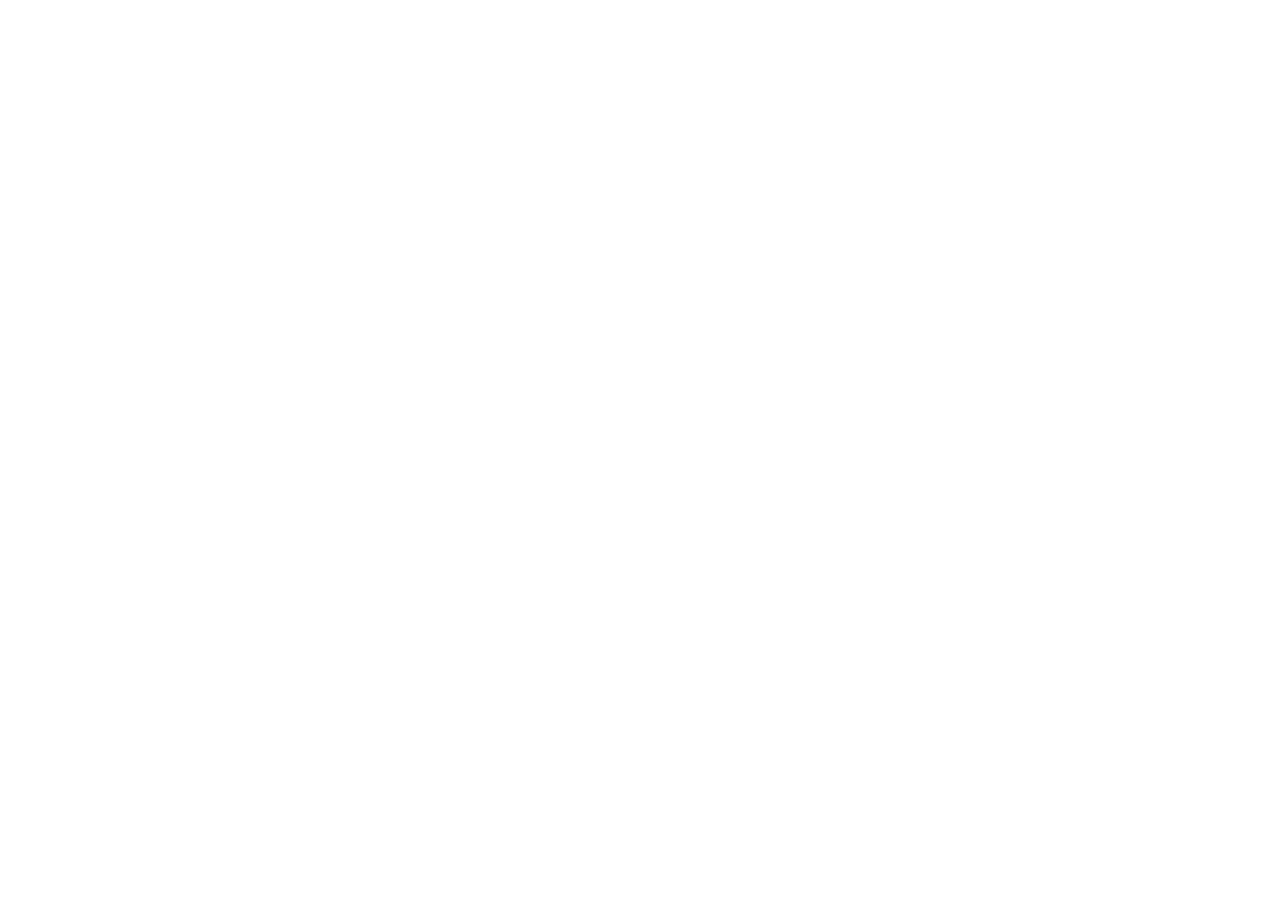
==== index.html @ f8903f25 "Update index.html" ====
<!DOCTYPE html>
<html>
   <head>
      <title>Tenerife Tribe</title>

      <meta name="description" content="Tenerife Tribe. 🏝️">
      <meta name="author" content="Eraldo Energy">
      <meta property="og:site_name" content="Tenerife Tribe"/>
      <meta property="og:locale" content="en_US"/>
      <meta property="og:title" content="Tenerife Tribe"/>
      <meta property="og:description" content="Teneife Tribe."/>
      <meta property="og:url" content="https://www.TenerifeTribe.com"/>
      <meta property="og:type" content="website">
      <meta property="og:image" content="https://www.TenerifeTribe.com/assets/TenerifeTribe.png"/>

      <!-- Twitter Meta Tags -->
      <meta name="twitter:card" content="Tenerife Tribe">
      <meta property="twitter:domain" content="TenerifeTribe.com">
      <meta property="twitter:url" content="https://TenerifeTribe.com">
      <meta name="twitter:title" content="Tenerife Tribe">
      <meta name="twitter:description" content="Teneife Tribe.">
      <meta name="twitter:image" content="https://www.TenerifeTribe.com/assets/TenerifeTribe.png">

      <link rel="preconnect" href="https://fonts.googleapis.com">
      <link rel="preconnect" href="https://fonts.gstatic.com" crossorigin>
      <link href="https://fonts.googleapis.com/css2?family=Comfortaa:wght@300..700&display=swap" rel="stylesheet">

      <style>
         body {
            text-align: center;
         }
         .logo {
            max-height: 400px;
            max-with: 400px;
         }
      </style>
      
<!--       <meta http-equiv="refresh" content="0; url=https://discord.com/invite/TPMG4HxYmc">  -->
   </head>
   <body>
      <h1>Welcome to the Tenerife Tribe!</h1>
      <img class="logo" src="assets/TenerifeTribe.png" alt="Logo" />
      <iframe src="https://discord.com/widget?id=795315951951544360&theme=dark" width="350" height="500" allowtransparency="true" frameborder="0" sandbox="allow-popups allow-popups-to-escape-sandbox allow-same-origin allow-scripts"></iframe>
      <script>
         const params = new URLSearchParams(document.location.search);
         const no_redirect = params.get("no_redirect");
         if (no_redirect) {
         } else {
            window.location.href = "https://discord.com/invite/TPMG4HxYmc"
         }
      </script>
   </body>
</html>
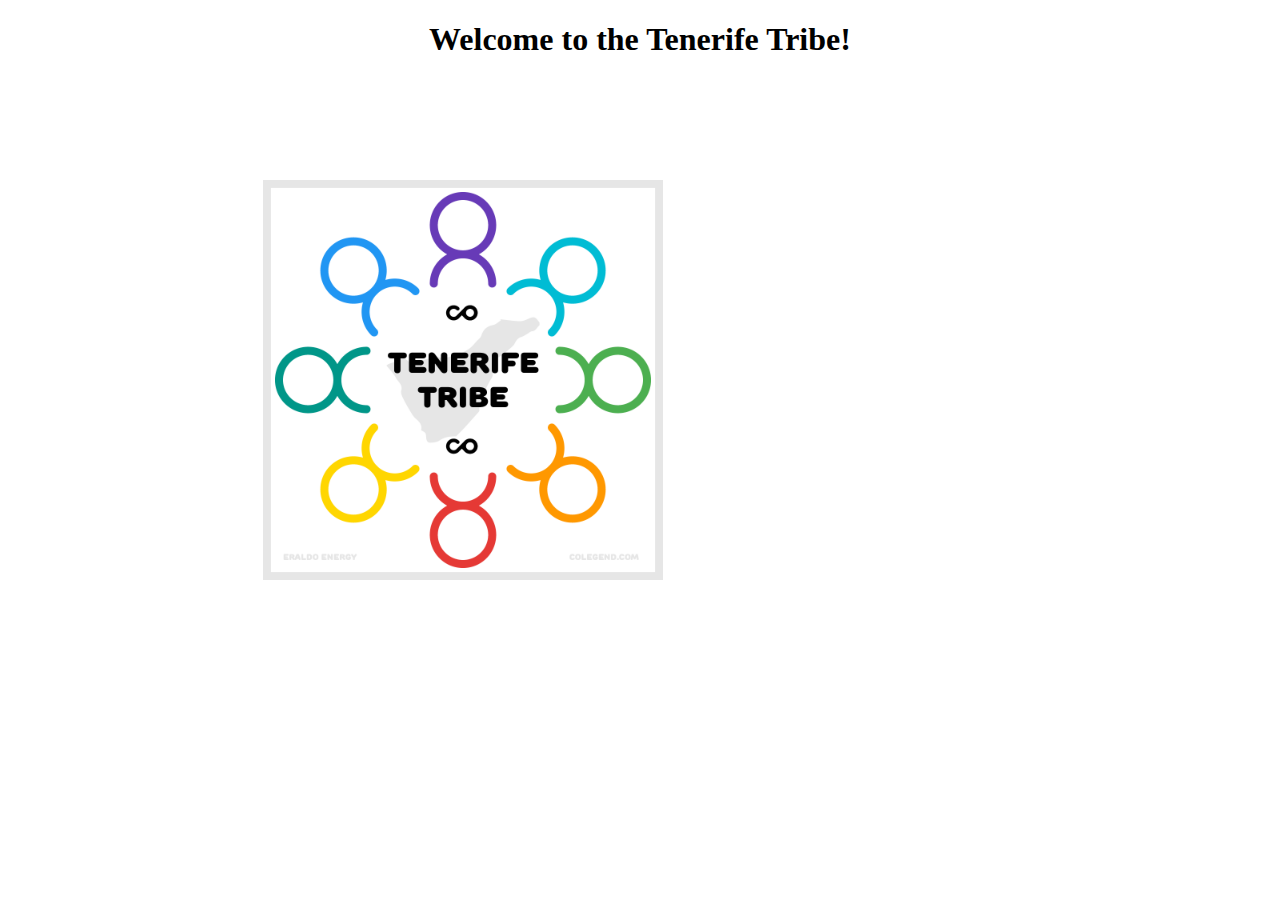
==== commit 73d87211: "feat: Invert redirect logic" ====
--- a/index.html
+++ b/index.html
@@ -43,9 +43,8 @@
       <iframe src="https://discord.com/widget?id=795315951951544360&theme=dark" width="350" height="500" allowtransparency="true" frameborder="0" sandbox="allow-popups allow-popups-to-escape-sandbox allow-same-origin allow-scripts"></iframe>
       <script>
          const params = new URLSearchParams(document.location.search);
-         const no_redirect = params.get("no_redirect");
-         if (no_redirect) {
-         } else {
+         const redirect = params.get("redirect");
+         if (redirect) {
             window.location.href = "https://discord.com/invite/TPMG4HxYmc"
          }
       </script>
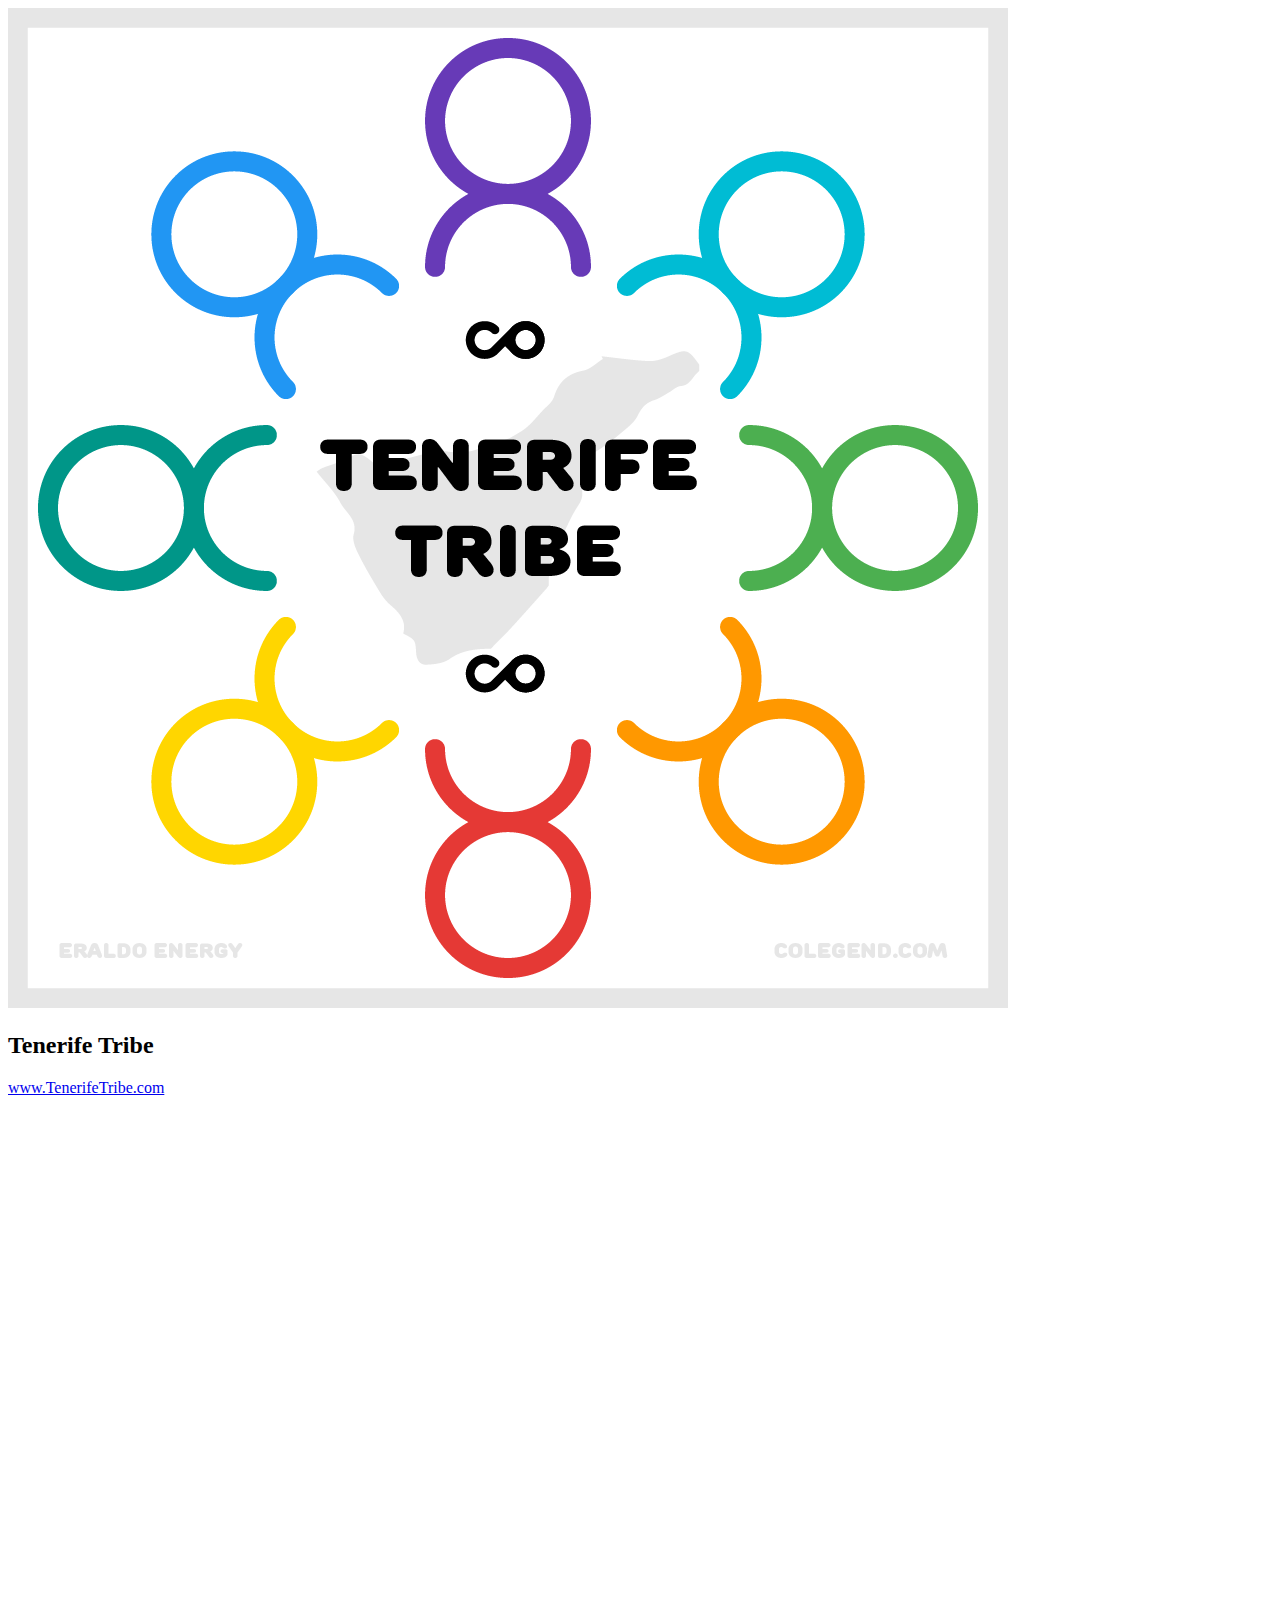
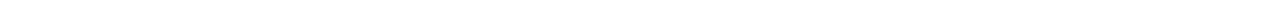
==== commit 7ab265f6: "feat: Change design and remove auto redirect" ====
--- a/index.html
+++ b/index.html
@@ -1,52 +1,44 @@
 <!DOCTYPE html>
-<html>
-   <head>
-      <title>Tenerife Tribe</title>
+<html lang="en">
+<head>
+    <meta charset="UTF-8">
+    <meta name="viewport" content="width=device-width, initial-scale=1.0">
+    <meta http-equiv="X-UA-Compatible" content="ie=edge">
+    <link rel="stylesheet" href="https://use.fontawesome.com/releases/v5.4.1/css/all.css" integrity="sha384-5sAR7xN1Nv6T6+dT2mhtzEpVJvfS3NScPQTrOxhwjIuvcA67KV2R5Jz6kr4abQsz" crossorigin="anonymous">
+    <link rel="stylesheet" href="style.css">
+    <title>Tenerife Tribe</title>
+</head>
+<body>
+    <div class="grid-2">
+        <div class="section-1">
+            <a href="http://discord.TenerifeTribe.com">
+                <img class="logo" src="assets/TenerifeTribe.png" alt="Logo" />
+            </a>
+            <div class="contact-card">
+                <h2>Tenerife Tribe</h2>
+                <p><a href="https://www.TenerifeTribe.com">www.TenerifeTribe.com</a></p>
+                <a href="http://discord.TenerifeTribe.com"><i class="fab fa-discord fa-2x"></i></a>
+                <a href="http://whatsapp.tenerifetribe.com"><i class="fab fa-whatsapp fa-2x"></i></a>
+            </div>
+        </div>
+        <div class="section-2">
+          <iframe src="https://discord.com/widget?id=795315951951544360&theme=dark" width="350" height="500" allowtransparency="true" frameborder="0" sandbox="allow-popups allow-popups-to-escape-sandbox allow-same-origin allow-scripts"></iframe>
+<!--            <h2>About</h2>-->
+<!--            <p>Lorem ipsum dolor sit amet consectetur adipisicing elit. Perferendis quas sint et nihil iusto eius nostrum sit error, repellat optio quisquam! Magnam dolore iusto cumque. Nostrum error iste neque maiores.</p>-->
+<!--            <h2>Experience</h2>-->
+<!--            <p>Lorem ipsum dolor sit amet consectetur adipisicing elit. Reiciendis in maiores autem quidem.</p>-->
 
-      <meta name="description" content="Tenerife Tribe. 🏝️">
-      <meta name="author" content="Eraldo Energy">
-      <meta property="og:site_name" content="Tenerife Tribe"/>
-      <meta property="og:locale" content="en_US"/>
-      <meta property="og:title" content="Tenerife Tribe"/>
-      <meta property="og:description" content="Teneife Tribe."/>
-      <meta property="og:url" content="https://www.TenerifeTribe.com"/>
-      <meta property="og:type" content="website">
-      <meta property="og:image" content="https://www.TenerifeTribe.com/assets/TenerifeTribe.png"/>
-
-      <!-- Twitter Meta Tags -->
-      <meta name="twitter:card" content="Tenerife Tribe">
-      <meta property="twitter:domain" content="TenerifeTribe.com">
-      <meta property="twitter:url" content="https://TenerifeTribe.com">
-      <meta name="twitter:title" content="Tenerife Tribe">
-      <meta name="twitter:description" content="Teneife Tribe.">
-      <meta name="twitter:image" content="https://www.TenerifeTribe.com/assets/TenerifeTribe.png">
-
-      <link rel="preconnect" href="https://fonts.googleapis.com">
-      <link rel="preconnect" href="https://fonts.gstatic.com" crossorigin>
-      <link href="https://fonts.googleapis.com/css2?family=Comfortaa:wght@300..700&display=swap" rel="stylesheet">
-
-      <style>
-         body {
-            text-align: center;
-         }
-         .logo {
-            max-height: 400px;
-            max-with: 400px;
-         }
-      </style>
-      
-<!--       <meta http-equiv="refresh" content="0; url=https://discord.com/invite/TPMG4HxYmc">  -->
-   </head>
-   <body>
-      <h1>Welcome to the Tenerife Tribe!</h1>
-      <img class="logo" src="assets/TenerifeTribe.png" alt="Logo" />
-      <iframe src="https://discord.com/widget?id=795315951951544360&theme=dark" width="350" height="500" allowtransparency="true" frameborder="0" sandbox="allow-popups allow-popups-to-escape-sandbox allow-same-origin allow-scripts"></iframe>
-      <script>
-         const params = new URLSearchParams(document.location.search);
-         const redirect = params.get("redirect");
-         if (redirect) {
-            window.location.href = "https://discord.com/invite/TPMG4HxYmc"
-         }
-      </script>
-   </body>
-</html>
+<!--            <h2>Skills</h2>-->
+<!--            <p>Lorem ipsum dolor sit amet consectetur adipisicing elit. Reiciendis in maiores autem quidem obcaecati excepturi! Cupiditate eaque itaque magni voluptatibus neque nobis est dolor? Atque sunt minus ipsa asperiores. At.</p>-->
+<!--            <h2>Projects</h2>-->
+<!--            <a href="#">Project 1</a>-->
+<!--            <a href="#">Project 2</a>-->
+<!--            <a href="#">Project 3</a>-->
+<!--            <a href="#">Project 4</a>-->
+<!--            <a href="#">Project 5</a>-->
+<!--            <h2>Contact</h2>-->
+<!--            <p>myEmail@email.com</p>-->
+        </div>
+    </div>
+</body>
+</html>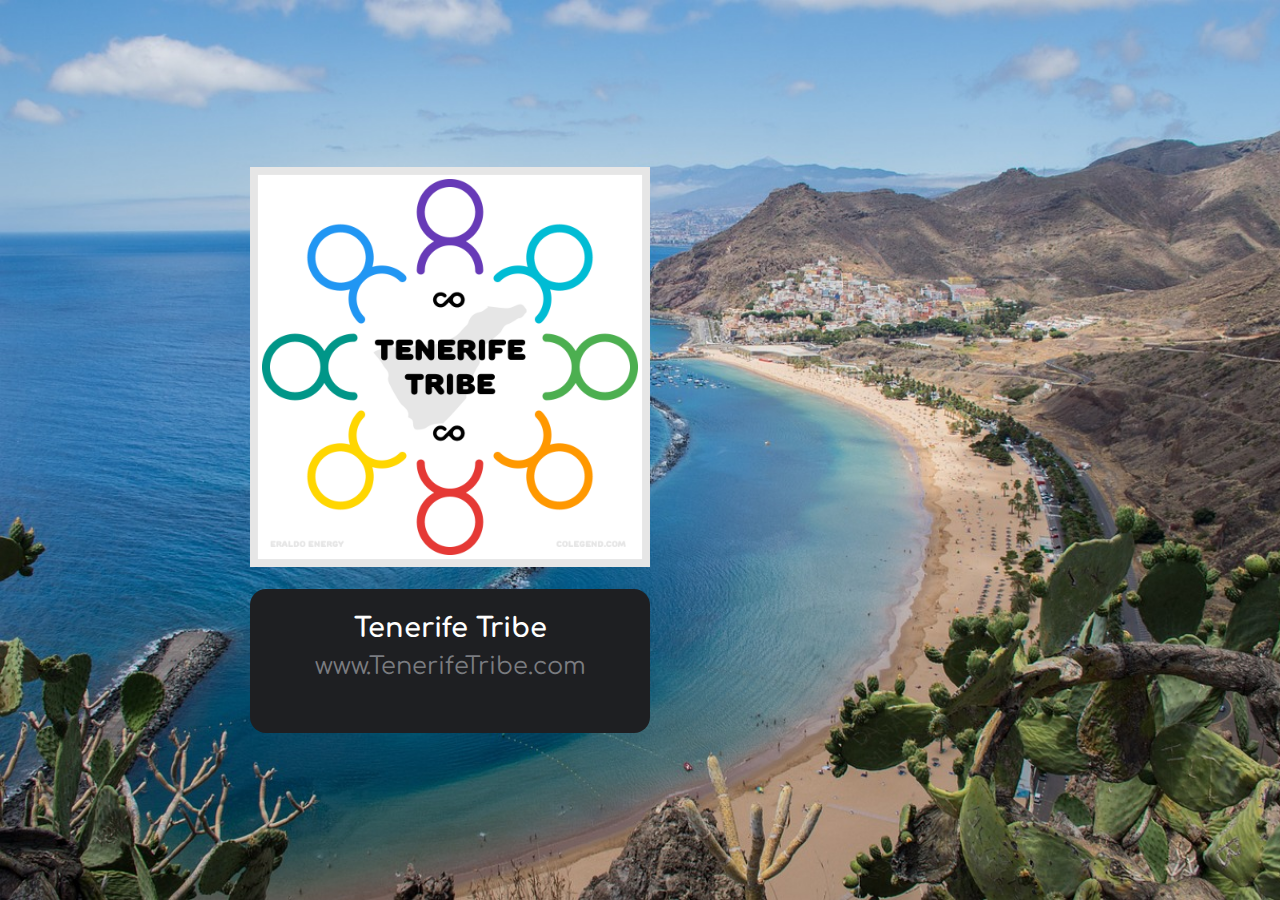
==== commit da0ac797: "feat: Update styles" ====
--- a/index.html
+++ b/index.html
@@ -1,44 +1,55 @@
 <!DOCTYPE html>
 <html lang="en">
 <head>
-    <meta charset="UTF-8">
-    <meta name="viewport" content="width=device-width, initial-scale=1.0">
-    <meta http-equiv="X-UA-Compatible" content="ie=edge">
-    <link rel="stylesheet" href="https://use.fontawesome.com/releases/v5.4.1/css/all.css" integrity="sha384-5sAR7xN1Nv6T6+dT2mhtzEpVJvfS3NScPQTrOxhwjIuvcA67KV2R5Jz6kr4abQsz" crossorigin="anonymous">
-    <link rel="stylesheet" href="style.css">
-    <title>Tenerife Tribe</title>
+  <meta charset="UTF-8">
+  <meta name="viewport" content="width=device-width, initial-scale=1.0">
+  <meta http-equiv="X-UA-Compatible" content="ie=edge">
+  <link rel="stylesheet" href="https://use.fontawesome.com/releases/v5.4.1/css/all.css"
+        integrity="sha384-5sAR7xN1Nv6T6+dT2mhtzEpVJvfS3NScPQTrOxhwjIuvcA67KV2R5Jz6kr4abQsz" crossorigin="anonymous">
+  <link rel="stylesheet" href="style.css">
+  <title>Tenerife Tribe</title>
+
+  <meta name="description" content="Tenerife Tribe. 🏝️">
+  <meta name="author" content="Eraldo Energy">
+  <meta property="og:site_name" content="Tenerife Tribe"/>
+  <meta property="og:locale" content="en_US"/>
+  <meta property="og:title" content="Tenerife Tribe"/>
+  <meta property="og:description" content="Teneife Tribe."/>
+  <meta property="og:url" content="https://www.TenerifeTribe.com"/>
+  <meta property="og:type" content="website">
+  <meta property="og:image" content="https://www.TenerifeTribe.com/assets/TenerifeTribe.png"/>
+
+  <!-- Twitter Meta Tags -->
+  <meta name="twitter:card" content="Tenerife Tribe">
+  <meta property="twitter:domain" content="TenerifeTribe.com">
+  <meta property="twitter:url" content="https://TenerifeTribe.com">
+  <meta name="twitter:title" content="Tenerife Tribe">
+  <meta name="twitter:description" content="Teneife Tribe.">
+  <meta name="twitter:image" content="https://www.TenerifeTribe.com/assets/TenerifeTribe.png">
+
+  <link rel="preconnect" href="https://fonts.googleapis.com">
+  <link rel="preconnect" href="https://fonts.gstatic.com" crossorigin>
+  <link href="https://fonts.googleapis.com/css2?family=Comfortaa:wght@300..700&display=swap" rel="stylesheet">
+
 </head>
 <body>
-    <div class="grid-2">
-        <div class="section-1">
-            <a href="http://discord.TenerifeTribe.com">
-                <img class="logo" src="assets/TenerifeTribe.png" alt="Logo" />
-            </a>
-            <div class="contact-card">
-                <h2>Tenerife Tribe</h2>
-                <p><a href="https://www.TenerifeTribe.com">www.TenerifeTribe.com</a></p>
-                <a href="http://discord.TenerifeTribe.com"><i class="fab fa-discord fa-2x"></i></a>
-                <a href="http://whatsapp.tenerifetribe.com"><i class="fab fa-whatsapp fa-2x"></i></a>
-            </div>
-        </div>
-        <div class="section-2">
-          <iframe src="https://discord.com/widget?id=795315951951544360&theme=dark" width="350" height="500" allowtransparency="true" frameborder="0" sandbox="allow-popups allow-popups-to-escape-sandbox allow-same-origin allow-scripts"></iframe>
-<!--            <h2>About</h2>-->
-<!--            <p>Lorem ipsum dolor sit amet consectetur adipisicing elit. Perferendis quas sint et nihil iusto eius nostrum sit error, repellat optio quisquam! Magnam dolore iusto cumque. Nostrum error iste neque maiores.</p>-->
-<!--            <h2>Experience</h2>-->
-<!--            <p>Lorem ipsum dolor sit amet consectetur adipisicing elit. Reiciendis in maiores autem quidem.</p>-->
-
-<!--            <h2>Skills</h2>-->
-<!--            <p>Lorem ipsum dolor sit amet consectetur adipisicing elit. Reiciendis in maiores autem quidem obcaecati excepturi! Cupiditate eaque itaque magni voluptatibus neque nobis est dolor? Atque sunt minus ipsa asperiores. At.</p>-->
-<!--            <h2>Projects</h2>-->
-<!--            <a href="#">Project 1</a>-->
-<!--            <a href="#">Project 2</a>-->
-<!--            <a href="#">Project 3</a>-->
-<!--            <a href="#">Project 4</a>-->
-<!--            <a href="#">Project 5</a>-->
-<!--            <h2>Contact</h2>-->
-<!--            <p>myEmail@email.com</p>-->
-        </div>
+<div class="grid-2">
+  <div class="section-1">
+    <a href="http://discord.TenerifeTribe.com">
+      <img class="logo" src="assets/TenerifeTribe.png" alt="Logo"/>
+    </a>
+    <div class="contact-card">
+      <h2>Tenerife Tribe</h2>
+      <p><a href="https://www.TenerifeTribe.com">www.TenerifeTribe.com</a></p>
+      <a href="http://discord.TenerifeTribe.com"><i class="fab fa-discord fa-2x"></i></a>
+      <a href="http://whatsapp.tenerifetribe.com"><i class="fab fa-whatsapp fa-2x"></i></a>
     </div>
+  </div>
+  <div class="section-2">
+    <iframe src="https://discord.com/widget?id=795315951951544360&theme=dark" width="350" height="500"
+            allowtransparency="true" frameborder="0"
+            sandbox="allow-popups allow-popups-to-escape-sandbox allow-same-origin allow-scripts"></iframe>
+  </div>
+</div>
 </body>
 </html>--- a/style.css
+++ b/style.css
@@ -0,0 +1,124 @@
+/* global */
+@import url('https://fonts.googleapis.com/css?family=Roboto');
+
+body {
+    background-image: url("assets/tenerife.jpg");
+    background-size: cover;
+}
+
+.logo {
+    max-height: 400px;
+}
+
+.contact-card {
+    background-color: rgb(30, 31, 34);
+    border-radius: 1em;
+    padding-bottom: 1em;
+    padding-top: 1px;
+    max-width: 400px;
+    margin: auto;
+    margin-top: 1em;
+}
+
+.grid-2{
+    display: grid;
+    grid-template-columns: repeat(2,1fr);
+    height: 100vh;
+    max-width: 800px;
+    margin: auto;
+    align-items: center;
+}
+
+body{
+    margin: 0;
+    padding: 0;
+    font-family: 'Comfortaa', 'Roboto', sans-serif;
+    background-color: #101214;
+    color: #7A7C80;
+}
+
+h2,.white{
+    color: #fff;
+}
+
+a{
+    color: #7A7C80;
+    text-decoration: none;
+}
+/* section 1 */
+.section-1{
+    text-align: center;
+}
+
+.section-1 p{
+    font-size: 1.1rem;
+    padding-bottom: 10px;
+    margin:0;
+}
+
+.section-1 h2{
+    font-size: 1.7rem;
+    margin-bottom: 10px;
+}
+
+.section-1 a{
+    font-size: 1.5rem;
+    padding: 10px;
+}
+/* section 2 */
+.section-2{
+    text-align: center;
+}
+
+.section-2 h2{
+    font-size: 1.7rem;
+    margin-bottom: 10px;
+}
+
+.section-2 p{
+    font-size: 1.1rem;
+    padding-bottom: 10px;
+    margin:0;
+}
+
+.section-2 a{
+    display: block;
+    padding: 5px;
+    font-size: 1.2rem;
+    padding-left: 0;
+    width: 100px;
+}
+/* animations / utilities */
+.section-2 a:hover{
+    font-size: 1.3rem;
+    color: #fff;
+    cursor: pointer;
+    transition: 0.2s;
+}
+
+.section-1 a:hover{
+    color: #fff;
+    cursor: pointer;
+    transition: 0.3s;
+}
+
+.white:hover{
+    position: relative;
+    padding-left: 10px;
+}
+
+/* media queres */
+@media(max-width:780px){
+    .grid-2{
+        grid-template-columns: 1fr;
+    }
+    .section-1{
+        padding:0;
+        padding-top: 4rem;
+    }
+    .section-2{
+        padding: 0;
+        padding-left: 1.5rem;
+        padding-top: 2rem;
+    }
+}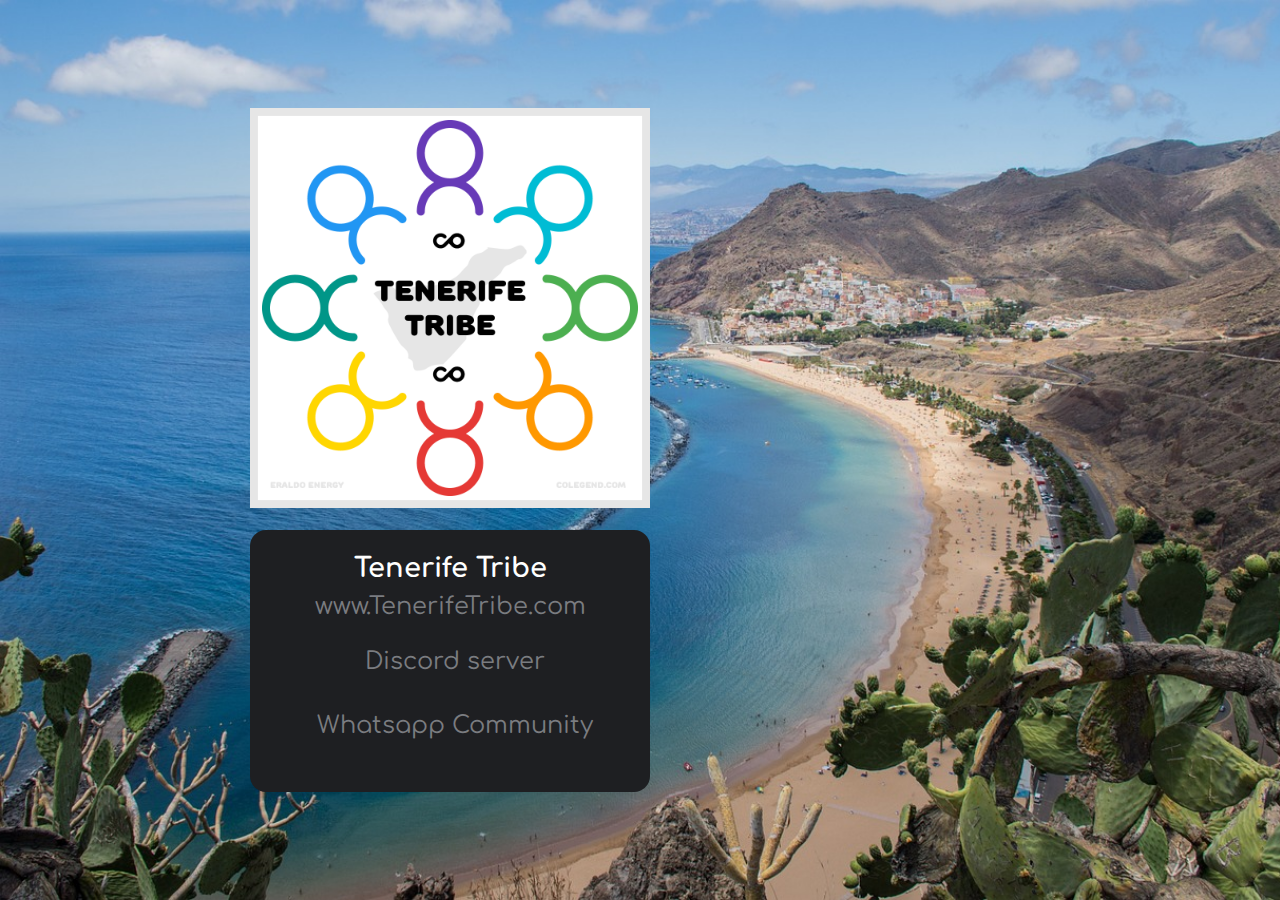
==== commit adcd5d9e: "feat: Add icon link labels" ====
--- a/index.html
+++ b/index.html
@@ -41,8 +41,19 @@
     <div class="contact-card">
       <h2>Tenerife Tribe</h2>
       <p><a href="https://www.TenerifeTribe.com">www.TenerifeTribe.com</a></p>
-      <a href="http://discord.TenerifeTribe.com"><i class="fab fa-discord fa-2x"></i></a>
-      <a href="http://whatsapp.tenerifetribe.com"><i class="fab fa-whatsapp fa-2x"></i></a>
+      <br>
+      <p>
+        <a href="http://discord.TenerifeTribe.com">
+          Discord server<br>
+          <i class="fab fa-discord fa-2x"></i>
+        </a>
+      </p>
+      <p>
+        <a href="http://whatsapp.tenerifetribe.com">
+          Whatsapp Community<br>
+          <i class="fab fa-whatsapp fa-2x"></i>
+        </a>
+      </p>
     </div>
   </div>
   <div class="section-2">
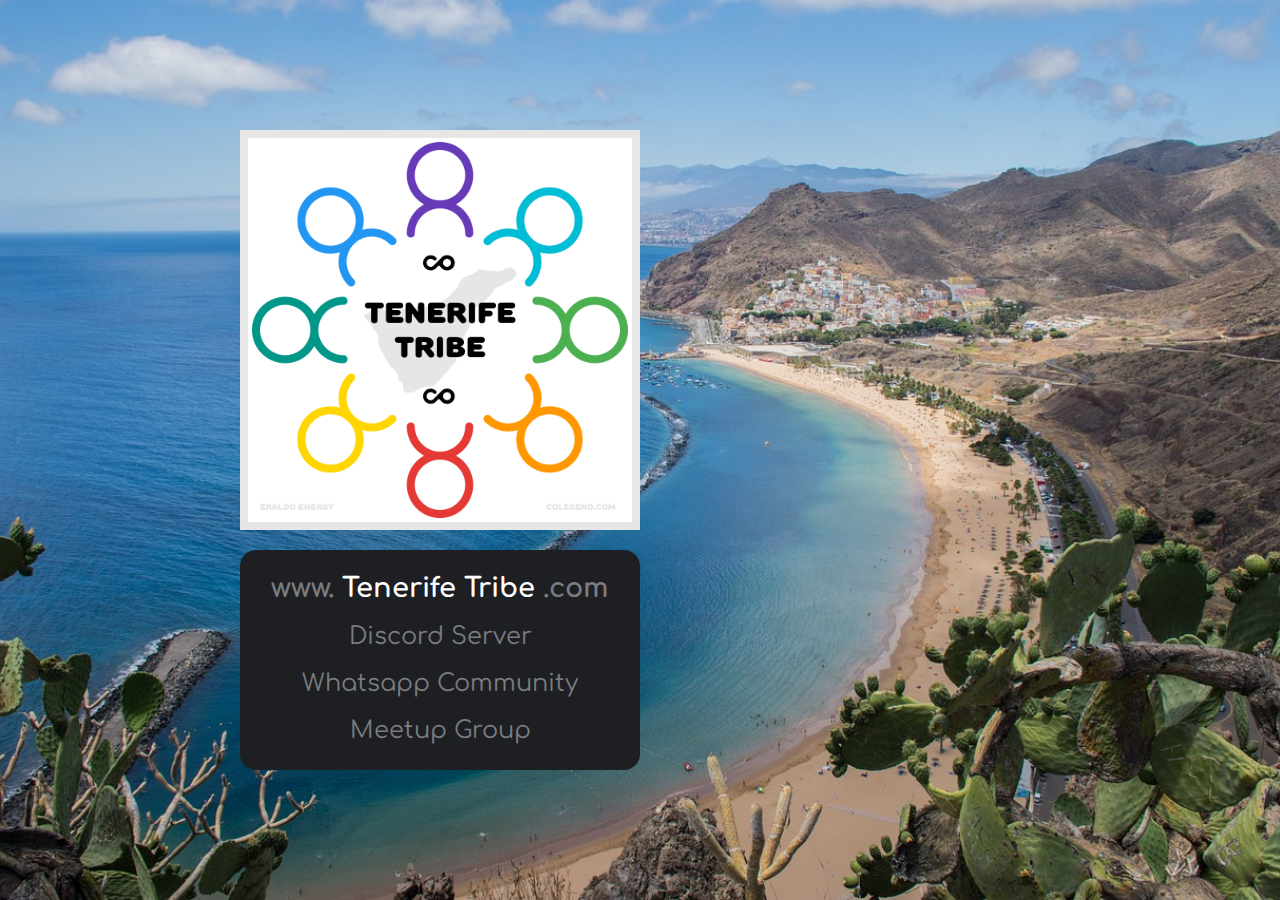
==== commit 16060bea: "feat: Add meetup link" ====
--- a/index.html
+++ b/index.html
@@ -39,21 +39,31 @@
       <img class="logo" src="assets/TenerifeTribe.png" alt="Logo"/>
     </a>
     <div class="contact-card">
-      <h2>Tenerife Tribe</h2>
-      <p><a href="https://www.TenerifeTribe.com">www.TenerifeTribe.com</a></p>
-      <br>
-      <p>
-        <a href="http://discord.TenerifeTribe.com">
-          Discord server<br>
+      <h2>
+        <a href="https://www.TenerifeTribe.com">
+        <span>www.</span>
+          <span class="white">Tenerife Tribe</span>
+        <span>.com</span>
+        </a>
+      </h2>
+      <a href="http://discord.TenerifeTribe.com" target="_blank">
+        <p>
+          Discord Server<br>
           <i class="fab fa-discord fa-2x"></i>
-        </a>
-      </p>
-      <p>
-        <a href="http://whatsapp.tenerifetribe.com">
+        </p>
+      </a>
+      <a href="http://whatsapp.tenerifetribe.com" target="_blank">
+        <p>
           Whatsapp Community<br>
           <i class="fab fa-whatsapp fa-2x"></i>
-        </a>
-      </p>
+        </p>
+      </a>
+      <a href="https://www.meetup.com/tenerife-tribe/" target="_blank">
+        <p>
+          Meetup Group<br>
+          <i class="fab fa-meetup fa-2x"></i>
+        </p>
+      </a>
     </div>
   </div>
   <div class="section-2">
--- a/style.css
+++ b/style.css
@@ -20,16 +20,16 @@
     margin-top: 1em;
 }
 
-.grid-2{
+.grid-2 {
     display: grid;
-    grid-template-columns: repeat(2,1fr);
+    grid-template-columns: repeat(2, 1fr);
     height: 100vh;
     max-width: 800px;
     margin: auto;
     align-items: center;
 }
 
-body{
+body {
     margin: 0;
     padding: 0;
     font-family: 'Comfortaa', 'Roboto', sans-serif;
@@ -37,86 +37,94 @@
     color: #7A7C80;
 }
 
-h2,.white{
+.white {
     color: #fff;
 }
+.grey {
+    color: #7A7C80;
+}
 
-a{
+a {
     color: #7A7C80;
     text-decoration: none;
 }
+
 /* section 1 */
-.section-1{
+.section-1 {
     text-align: center;
 }
 
-.section-1 p{
+.section-1 p {
     font-size: 1.1rem;
     padding-bottom: 10px;
-    margin:0;
+    margin: 0;
 }
 
-.section-1 h2{
+.section-1 h2 {
     font-size: 1.7rem;
     margin-bottom: 10px;
 }
 
-.section-1 a{
+.section-1 a p {
     font-size: 1.5rem;
     padding: 10px;
 }
+
 /* section 2 */
-.section-2{
+.section-2 {
     text-align: center;
 }
 
-.section-2 h2{
+.section-2 h2 {
     font-size: 1.7rem;
     margin-bottom: 10px;
 }
 
-.section-2 p{
+.section-2 p {
     font-size: 1.1rem;
     padding-bottom: 10px;
-    margin:0;
+    margin: 0;
 }
 
-.section-2 a{
+.section-2 a {
     display: block;
     padding: 5px;
     font-size: 1.2rem;
     padding-left: 0;
     width: 100px;
 }
+
 /* animations / utilities */
-.section-2 a:hover{
+.section-2 a:hover {
     font-size: 1.3rem;
     color: #fff;
     cursor: pointer;
     transition: 0.2s;
 }
 
-.section-1 a:hover{
+.section-1 a:hover {
     color: #fff;
     cursor: pointer;
     transition: 0.3s;
 }
 
-.white:hover{
+a:hover {
     position: relative;
-    padding-left: 10px;
+    /*padding-left: 10px;*/
 }
 
 /* media queres */
-@media(max-width:780px){
-    .grid-2{
+@media (max-width: 780px) {
+    .grid-2 {
         grid-template-columns: 1fr;
     }
-    .section-1{
-        padding:0;
+
+    .section-1 {
+        padding: 0;
         padding-top: 4rem;
     }
-    .section-2{
+
+    .section-2 {
         padding: 0;
         padding-left: 1.5rem;
         padding-top: 2rem;
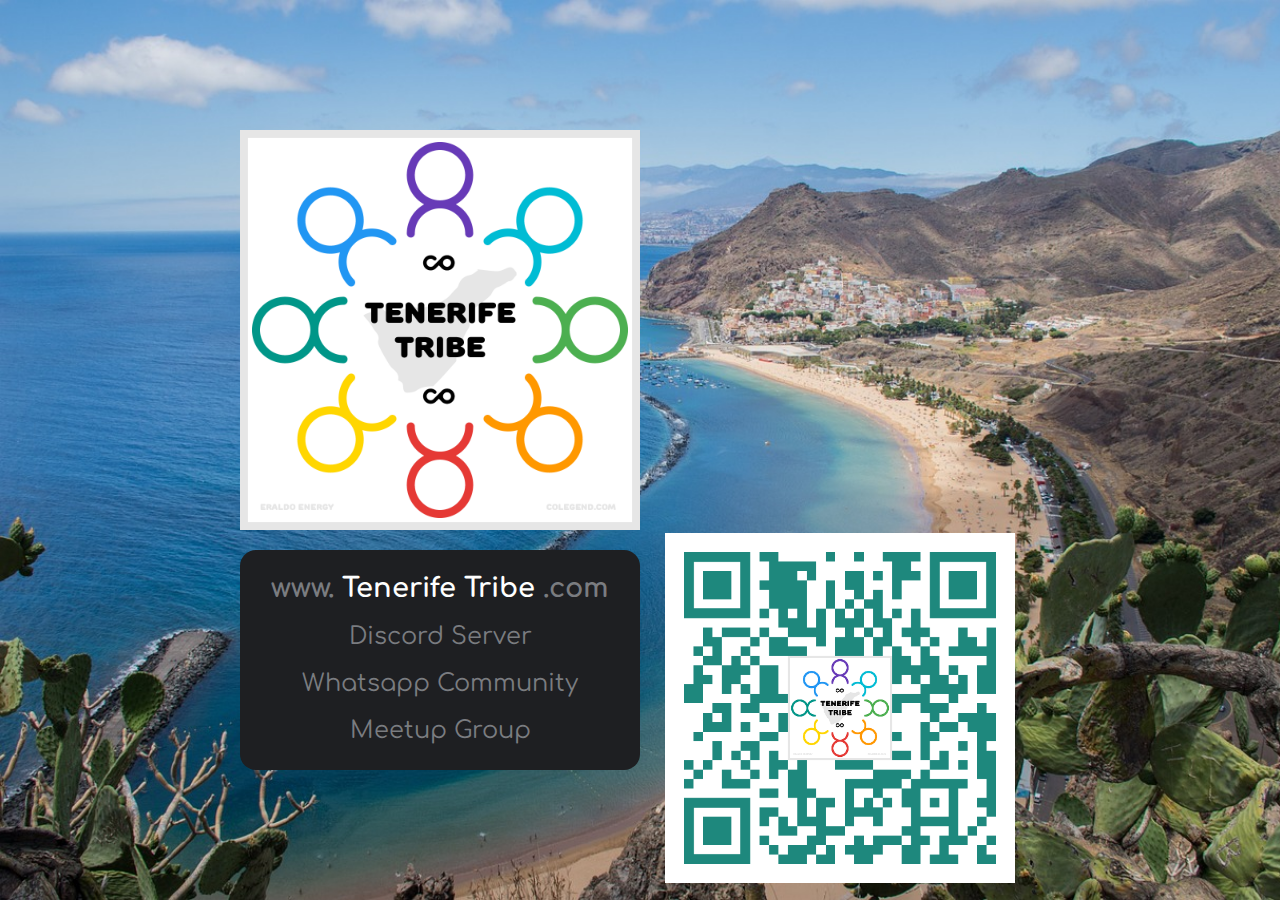
==== commit b48700f3: "feat: Add qr code" ====
--- a/index.html
+++ b/index.html
@@ -35,7 +35,7 @@
 <body>
 <div class="grid-2">
   <div class="section-1">
-    <a href="http://discord.TenerifeTribe.com">
+    <a href="http://discord.TenerifeTribe.com" target="_blank">
       <img class="logo" src="assets/TenerifeTribe.png" alt="Logo"/>
     </a>
     <div class="contact-card">
@@ -70,6 +70,7 @@
     <iframe src="https://discord.com/widget?id=795315951951544360&theme=dark" width="350" height="500"
             allowtransparency="true" frameborder="0"
             sandbox="allow-popups allow-popups-to-escape-sandbox allow-same-origin allow-scripts"></iframe>
+    <img class="qr" src="assets/TenerifeTribeQR.png" alt="QR code"/>
   </div>
 </div>
 </body>
--- a/style.css
+++ b/style.css
@@ -4,10 +4,16 @@
 body {
     background-image: url("assets/tenerife.jpg");
     background-size: cover;
+    background-repeat: no-repeat;
+    background-attachment: fixed;
 }
 
 .logo {
     max-height: 400px;
+}
+.qr {
+    padding-top: 16px;
+    max-width: 350px;
 }
 
 .contact-card {
